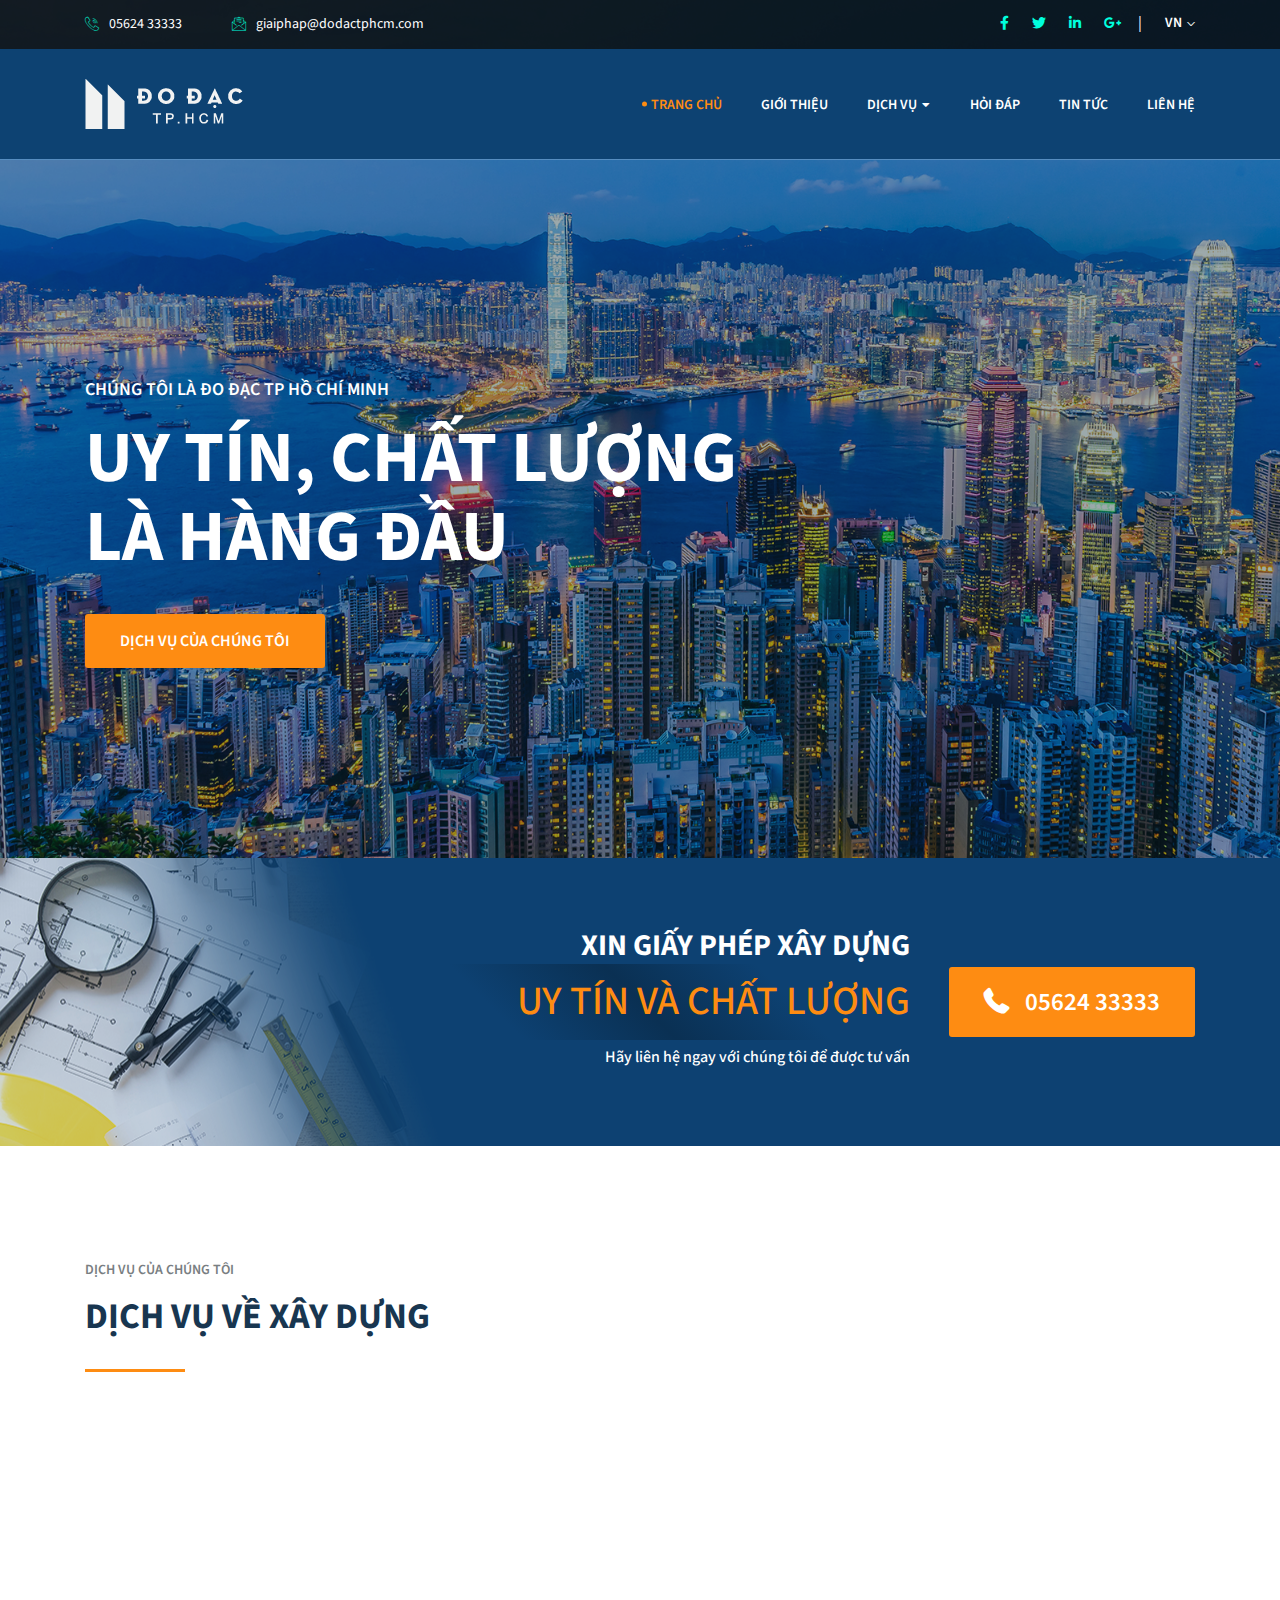
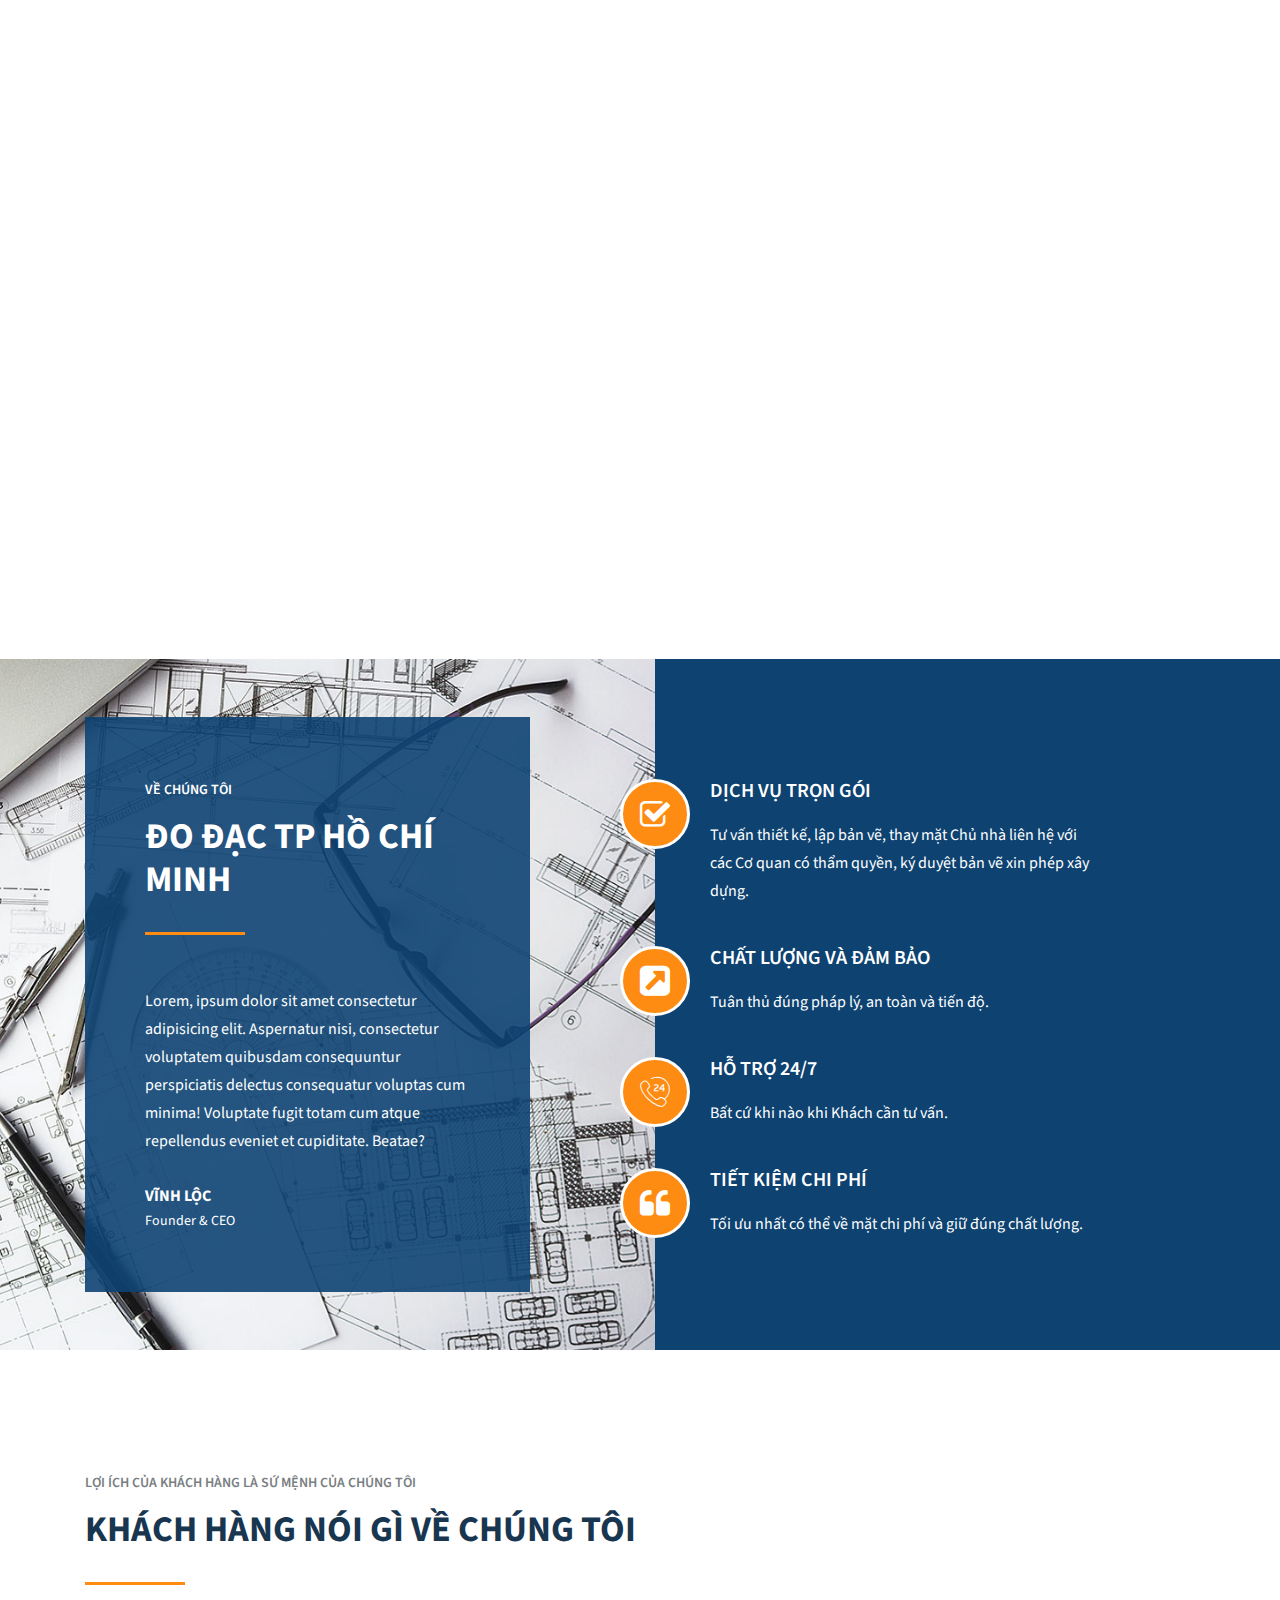
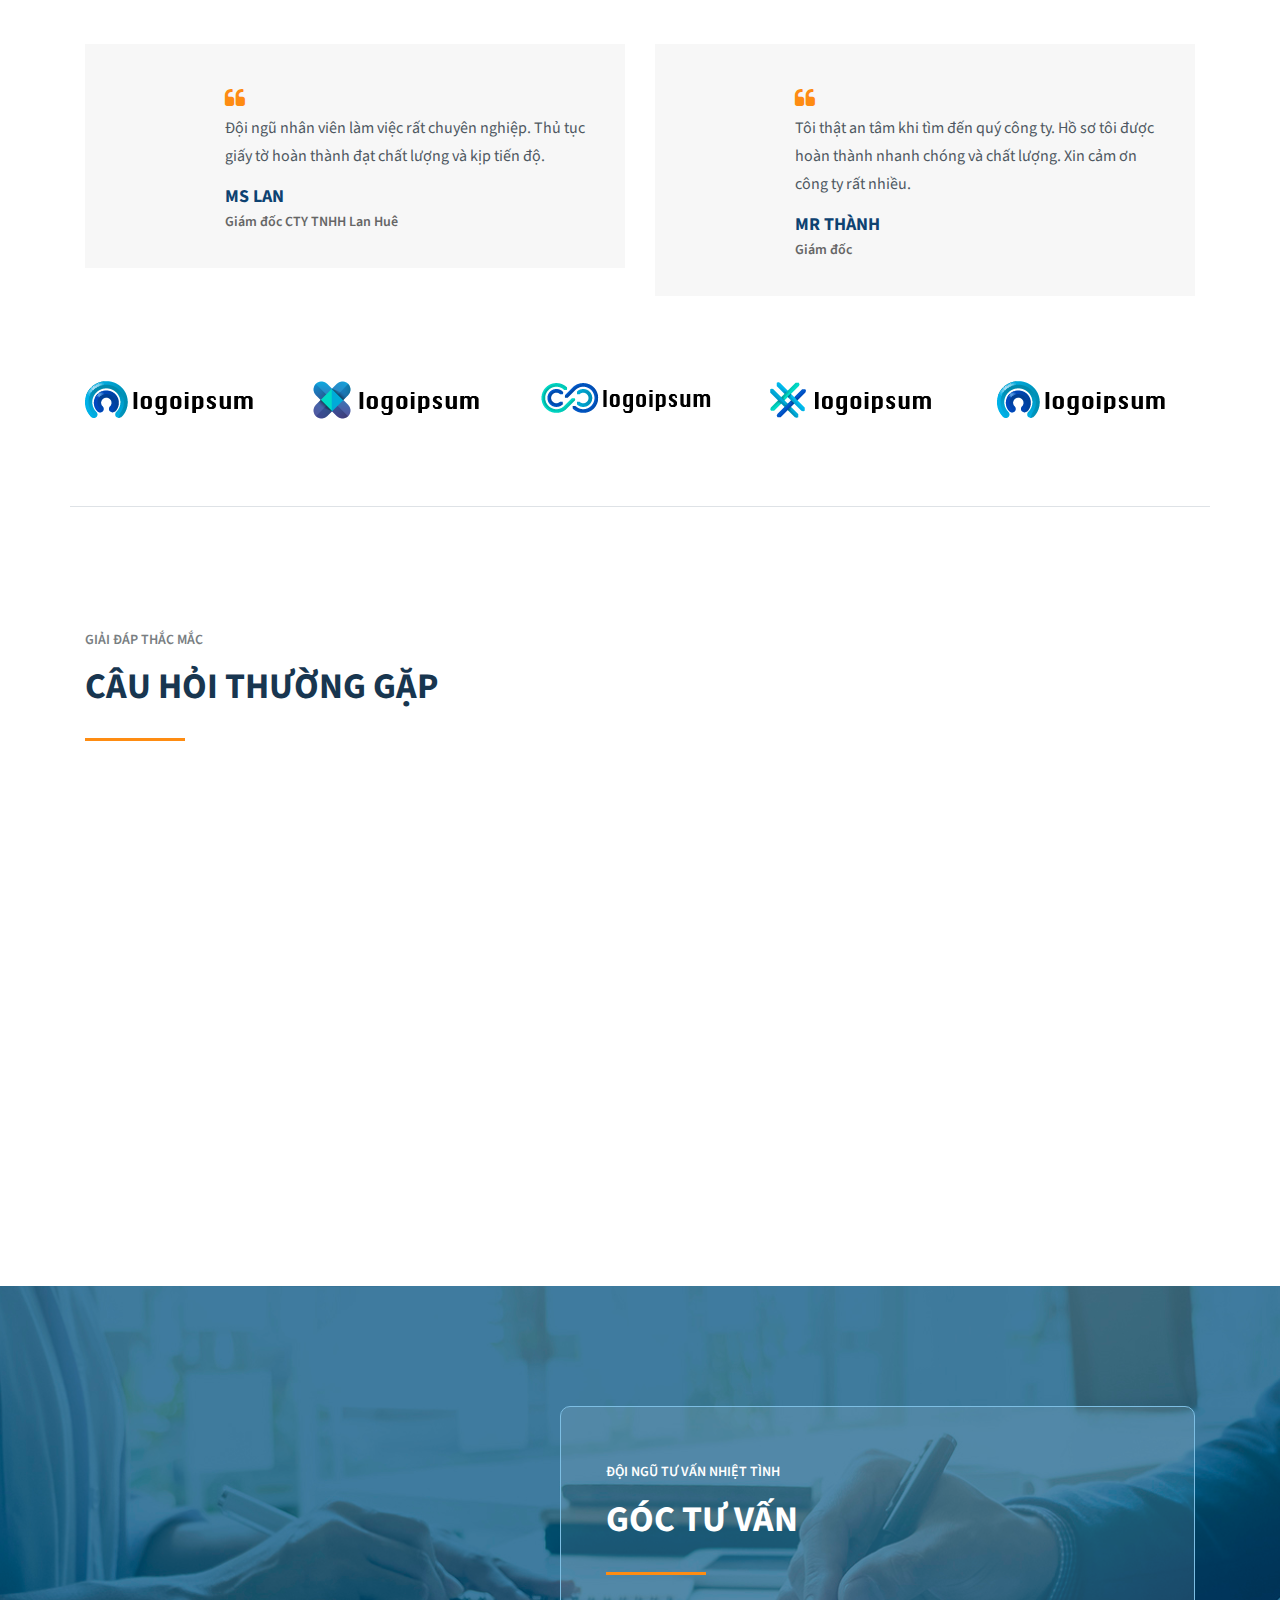
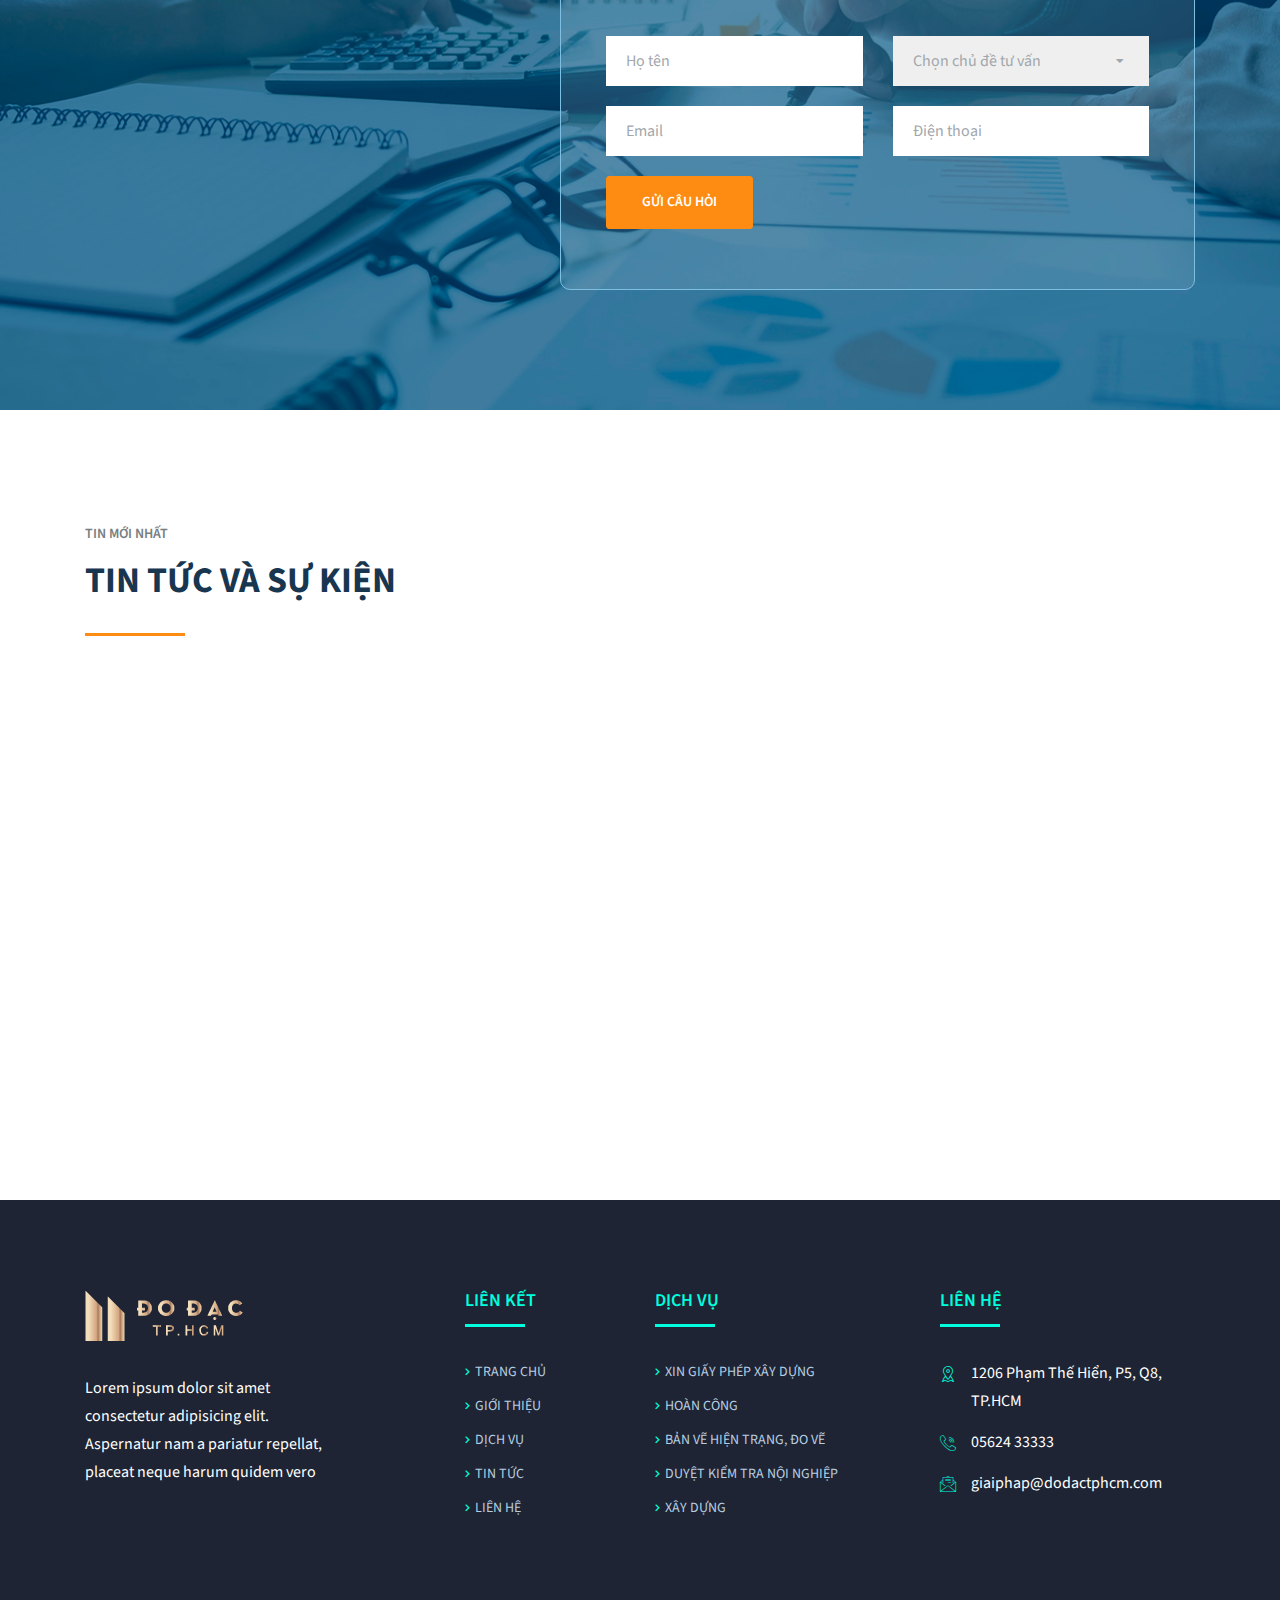
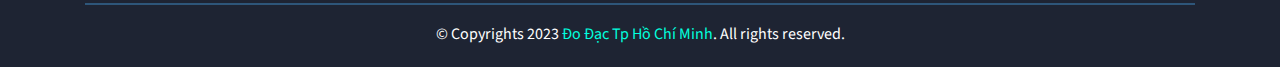
==== index.html @ b8bcad35 "A - 20230409" ====
<!DOCTYPE html>
<html lang="en">
   <head>
      <meta http-equiv="Content-Type" content="text/html; charset=UTF-8">
      <meta http-equiv="X-UA-Compatible" content="IE=edge" />
      <meta http-equiv="X-UA-Compatible" content="ie=edge">
      <meta name="viewport" content="width=device-width, initial-scale=1.0">
      <title>ĐO ĐẠC TP HỒ CHÍ MINH</title>
      <!-- favicon -->
      <link rel="shortcut icon" href="assets/img/favicon.png" type="image/x-icon">
      <!-- bootstrap css -->
      <link rel="stylesheet" href="assets/css/bootstrap.min.css">
      <!-- fontawesome css -->
      <link rel="stylesheet" href="assets/css/flaticon.css">
      <!-- fontawesome css -->
      <link rel="stylesheet" href="assets/css/fontawesome-5.css">
      <!-- owl carousel css -->
      <link rel="stylesheet" href="assets/css/owl.carousel.min.css">
      <!-- owl carousel theme css -->
      <link rel="stylesheet" href="assets/css/owl.theme.default.min.css">
      <!-- slicknav css -->
      <link rel="stylesheet" href="assets/css/slicknav.css">
      <!-- animate css -->
      <link rel="stylesheet" href="assets/css/animate.min.css">
      <!-- main css -->
      <link rel="stylesheet" href="assets/css/style.css">
      <!-- responsive css -->
      <link rel="stylesheet" href="assets/css/responsive.css">
      <!-- jquery js -->
      <script src="assets/js/jquery-3.3.1.min.js"></script>
   </head>


   
   <body>

       <!--   header area start   -->
       <div class="header-area home-3">
         <div class="info-bar">
            <div class="container">
               <div class="row">
                  <div class="col-lg-6">
                     <div class="contact-infos">
                        <div class="email">
                           <div class="icon-wrapper"><i class="flaticon-call"></i></div>
                           <div>05624 33333</div>
                        </div>
                        <div class="phone">
                           <div class="icon-wrapper"><i class="flaticon-email"></i></div>
                           <div>giaiphap@dodactphcm.com</div>
                        </div>
                     </div>
                  </div>
                  <div class="col-lg-6">
                     <div class="right-content">
                        <ul class="social-links">
                           <li><a href="#"><i class="fab fa-facebook-f"></i></a></li>
                           <li><a href="#"><i class="fab fa-twitter"></i></a></li>
                           <li><a href="#"><i class="fab fa-linkedin-in"></i></a></li>
                           <li><a href="#"><i class="fab fa-google-plus-g"></i></a></li>
                        </ul>
                        <div class="language">
                           <a href="#" class="dropdown-btn">VN <i class="flaticon-down-arrow"></i></a>
                           <ul class="language-dropdown">
                              <li>
                                 <a href="#">English</a>
                              </li>
                              <li>
                                 <a href="#">China</a>
                              </li>
                              
                           </ul>
                        </div>
                     </div>
                  </div>
               </div>
            </div>
         </div>
         <div class="support-nav-area">
            <div class="container">
               <div class="row">
                  <div class="col-lg-3 col-6">
                     <div class="logo-wrapper">
                        <div class="logo-wrapper-inner">
                           <a href="index.html"><img src="assets/img/logo.png" alt=""></a>
                        </div>
                     </div>
                  </div>
                  <div class="col-lg-9 col-6 position-static">
                     <div class="navbar-area">
                        <div class="row">
                           <div class="col-12 position-static">
                              <nav class="main-menu" id="mainMenuHome3">
                                 <ul>
                                    <li class="active">
                                       <a href="index.html">Trang chủ</a>
                                    </li>
                                    <li>
                                       <a href="about.html">Giới thiệu</a>
                                    </li>
                                    <li class="dropdown">
                                       <a href="services.html">Dịch vụ</a>
                                       <ul>
                                          <li class="dropdown-submenus"><a href="service-details.html">Xin giấy phép xây dựng</i></a>
                                          </li>
                                          <li class="dropdown-submenus"><a href="service-details.html">Hoàn công</a>
                                          </li>
                                          <li class="dropdown-submenus"><a href="service-details.html">Bản vẽ hiện trạng, đo vẽ</a>
                                          </li>
                                          <li class="dropdown-submenus"><a href="service-details.html">Duyệt kiểm tra nội nghiệp</a>
                                          </li>
                                          <li class="dropdown-submenus"><a href="service-details.html">Xây dựng</a>
                                          </li>
                                       </ul>
                                    </li>
                                    <li>
                                       <a href="faq.html">Hỏi đáp</a>
                                    </li>
                                    <li>
                                       <a href="news.html">Tin tức</a>
                                    </li>
                                    <li>
                                       <a href="contact.html">Liên hệ</a>
                                    </li>
                                 </ul>
                              </nav>
                              <div id="mobileMenuHome3"></div>
                           </div>
                        </div>
                     </div>
                  </div>
               </div>
            </div>
         </div>
      </div>
      <!--   header area end   -->

      <!--   sub header area start   -->
      <div id="sub-header" class="container sub-header pt-1 pb-1 px-0 d-lg-none">
         <div class="row justify-content-around m-0">
             <a class="btn btn-primary btn-shadow btn-lg-banner btn-header" target="_blank" href="tel:+84562433333" role="button" data-phone="">
               <i class="fa fa-phone fa-flip-horizontal"></i> 
               <span class="text-button">XIN GIẤY PHÉP XÂY DỰNG</span>
            </a>

            <a class="btn btn-primary btn-shadow btn-lg-banner btn-header" target="_blank" href="tel:+84562433333" role="button" data-phone="">
               <i class="fa fa-phone fa-flip-horizontal"></i> 
               <span class="text-button">HOÀN CÔNG</span>
            </a>

            <a class="btn btn-primary btn-shadow btn-lg-banner btn-header" target="_blank" href="tel:+84562433333" role="button" data-phone="">
               <i class="fa fa-phone fa-flip-horizontal"></i> 
               <span class="text-button">BẢN VẼ HIỆN TRẠNG - ĐO VẼ</span>
            </a>

            <a class="btn btn-primary btn-shadow btn-lg-banner btn-header" target="_blank" href="tel:+84562433333" role="button" data-phone="">
               <i class="fa fa-phone fa-flip-horizontal"></i> 
               <span class="text-button">DUYỆT KIỂM TRA NỘI NGHIỆP</span>
            </a>

            <a class="btn btn-primary btn-shadow btn-lg-banner btn-header" target="_blank" href="tel:+84562433333" role="button" data-phone="">
               <i class="fa fa-phone fa-flip-horizontal"></i> 
               <span class="text-button">XÂY DỰNG</span>
            </a>
         </div>
     </div>


      <!--  hero area start  -->
      <div class="hero-area hero-bg-3 home-3">
         <div class="container">
            <div class="row">
               <div class="col-xl-8 col-lg-8">
                  <div class="hero-txt">
                     <span class="wow fadeInDown" data-wow-duration="1.5s">Chúng tôi là Đo Đạc Tp Hồ Chí Minh</span>
                     <h1 class="wow fadeInUp" data-wow-duration="1.5s">Uy tín, Chất lượng là hàng đầu</h1>
                     <a class="wow fadeInUp boxed-btn" data-wow-duration="1.5s" href="services.html"><span>DỊCH VỤ CỦA CHÚNG TÔI</span></a>
                  </div>
               </div>
            </div>
         </div>
         <div class="hero-overlay"></div>
      </div>
      <!--  hero area end  -->


      <!--   cta section start    -->
      <div class="cta-section home-2">
         <div class="container">
            <div class="cta-container">
               <div class="row align-items-center">
                  <div class="col-lg-9 col-xl-6 offset-xl-3">
                     <h2 class="mb-lg-0 text-center text-lg-right">XIN GIẤY PHÉP XÂY DỰNG </h2>
                     <h1 class="mb-lg-0 text-center text-lg-right color-text">UY TÍN VÀ CHẤT LƯỢNG</h1> 
                     <h6 class="mb-lg-0 text-center text-lg-right py-2">Hãy liên hệ ngay với chúng tôi để được tư vấn</h6>
                  </div>
                  <div class="col-lg-3 text-center text-lg-right">
                     <a href="tel:+84562433333" class="boxed-btn"><span><i class="flaticon-phone-receiver mr-3"></i>05624 33333</span></a>
                  </div>
               </div>
            </div>
         </div>
         <div class="cta-overlay"></div>
      </div>
      <!--   cta section end    -->


      <!--  service section start  -->
      <div class="service-section home-3">
         <div class="container">
            <span class="title">Dịch vụ của chúng tôi</span>
            <h2 class="subtitle">Dịch vụ về xây dựng</h2>
            <div class="services">
               <div class="row justify-content-center">
                  <div class="col-lg-4 col-md-6">
                     <div class="single-service wow fadeInUp" data-wow-duration="1.5s">
                        <div class="icon-wrapper"><i class="fas fa-file-invoice"></i></div>
                        <div class="service-txt">
                           <h4 class="service-title">Xin giấy phép xây dựng</h4>
                           <p class="service-para">Tư vấn về quy định xin phép số tầng, mật độ, độ vươn ban công, chiều cao công trình...<br>
                              Tư vấn bố trí theo phong thủy của Gia Chủ</p>
                        </div>
                        <div class="card-view-more">
                           <a href="service-details.html" class="view-more"><span>Xem thêm</span></a>
                        </div>
                     </div>
                  </div>
                  <div class="col-lg-4 col-md-6">
                     <div class="single-service wow fadeInUp" data-wow-duration="1.5s" data-wow-delay=".2s">
                        <div class="icon-wrapper"><i class="fas fa-building"></i></div>
                        <div class="service-txt">
                           <h4 class="service-title">Hoàn công</h4>
                           <p class="service-para">Tư vấn thủ tục pháp lý, thành phần hồ sơ, lựa chọn phương án phù hợp để thực hiện thủ tục hoàn công.</p>
                        </div>
                        <div class="card-view-more">
                           <a href="service-details.html" class="view-more"><span>Xem thêm</span></a>
                        </div>
                     </div>
                  </div>
                  <div class="col-lg-4 col-md-6">
                     <div class="single-service wow fadeInUp" data-wow-duration="1.5s" data-wow-delay=".4s">
                        <div class="icon-wrapper"><i class="fas fa-ruler-combined"></i></div>
                        <div class="service-txt">
                           <h4 class="service-title">bản vẽ hiện trạng, đo vẽ</h4>
                           <p class="service-para">Khảo sát, đo đạc bằng các loại máy chuyên dụng, định vị vị trí theo GPS.</p>
                        </div>
                        <div class="card-view-more">
                           <a href="service-details.html" class="view-more"><span>Xem thêm</span></a>
                        </div>
                     </div>
                  </div>
                  <div class="col-lg-4 col-md-6">
                     <div class="single-service wow fadeInUp" data-wow-duration="1.5s" data-wow-delay=".6s">
                        <div class="icon-wrapper"><i class="fas fa-calendar-check"></i></div>
                        <div class="service-txt">
                           <h4 class="service-title">Duyệt kiểm tra nội nghiệp</h4>
                           <p class="service-para">Tư vấn thể hiện bản vẽ sao cho thực hiện được mục tiêu của Khách Hàng, theo quy định của Pháp luật.</p>
                        </div>
                        <div class="card-view-more">
                           <a href="service-details.html" class="view-more"><span>Xem thêm</span></a>
                        </div>
                     </div>
                  </div>
                  <div class="col-lg-4 col-md-6">
                     <div class="single-service wow fadeInUp" data-wow-duration="1.5s" data-wow-delay=".8s">
                        <div class="icon-wrapper"><i class="fas fa-cogs"></i></div>
                        <div class="service-txt">
                           <h4 class="service-title">Xây dựng</h4>
                           <p class="service-para">Tư vấn phương án thi công tối ưu nhất về mặt chi phí, thời gian, thẩm mỹ, phong thủy.</p>
                        </div>
                        <div class="card-view-more">
                           <a href="service-details.html" class="view-more"><span>Xem thêm</span></a>
                        </div>
                     </div>
                  </div>
               </div>
            </div>
         </div>
      </div>
      <!--  service section end  -->


      <!--  about section start  -->
      <div class="about-section home-3">
         <div class="container">
            <div class="row">
               <div class="col-lg-5">
                  <div class="outer">
                     <div class="inner">
                        <div class="about-txt about-bg-3">
                           <span class="title">Về chúng tôi</span>
                           <h2 class="subtitle">Đo Đạc Tp Hồ Chí Minh</h2>
                           <p>Lorem, ipsum dolor sit amet consectetur adipisicing elit. Aspernatur nisi, consectetur voluptatem quibusdam consequuntur perspiciatis delectus consequatur voluptas cum minima! Voluptate fugit totam cum atque repellendus eveniet et cupiditate. Beatae?</p>
                           <h5>VĨNH LỘC</h5>
                           <span>Founder & CEO</span>
                        </div>
                     </div>
                  </div>
               </div>
               <div class="col-xl-5 offset-lg-1 col-lg-6">
                  <div class="about-points">
                     <div class="single-point">
                        <div class="icon-wrapper"><i class="flaticon-check"></i></div>
                        <div class="point-txt">
                           <h4>Dịch vụ trọn gói</h4>
                           <p>Tư vấn thiết kế, lập bản vẽ, thay mặt Chủ nhà liên hệ với các Cơ quan có thẩm quyền, ký duyệt bản vẽ xin phép xây dựng.</p>
                        </div>
                     </div>
                     <div class="single-point">
                        <div class="icon-wrapper"><i class="flaticon-external-link-square-with-an-arrow-in-right-diagonal"></i></div>
                        <div class="point-txt">
                           <h4>Chất lượng và đảm bảo</h4>
                           <p>Tuân thủ đúng pháp lý, an toàn và tiến độ.</p>
                        </div>
                     </div>
                     <div class="single-point">
                        <div class="icon-wrapper"><i class="flaticon-customer-service"></i></div>
                        <div class="point-txt">
                           <h4>Hỗ trợ 24/7</h4>
                           <p>Bất cứ khi nào khi Khách cần tư vấn.</p>
                        </div>
                     </div>
                     <div class="single-point">
                        <div class="icon-wrapper"><i class="flaticon-quote-left"></i></div>
                        <div class="point-txt">
                           <h4>Tiết kiệm chi phí</h4>
                           <p>Tối ưu nhất có thể về mặt chi phí và giữ đúng chất lượng.</p>
                        </div>
                     </div>
                     
                  </div>
               </div>
            </div>
         </div>
      </div>
      <!--  about section end  -->


      <!--  testimonial section start  -->
      <div class="testimonial-section home-3">
         <div class="container">
            <div class="row">
               <div class="col-lg-8">
                  <span class="title">Lợi ích của khách hàng là sứ mệnh của chúng tôi</span>
                  <h2 class="subtitle">KHÁCH HÀNG NÓI GÌ VỀ CHÚNG TÔI </h2>
               </div>
            </div>
            <div class="row">
               <div class="col-md-12">
                  <div class="testimonial-carousel-3 owl-carousel owl-theme">
                     <div class="single-testimonial">
                        <div class="client-desc">
                           <p class="icon-wrapper"><i class="flaticon-quote-left"></i></p>
                           <p class="comment">Đội ngũ nhân viên làm việc rất chuyên nghiệp. Thủ tục giấy tờ hoàn thành đạt chất lượng và kịp tiến độ.</p>
                           <h5 class="name">Ms Lan</h5>
                           <p class="rank">Giám đốc CTY TNHH Lan Huê</p>
                        </div>
                     </div>
                     <div class="single-testimonial">
                        <div class="client-desc">
                           <p class="icon-wrapper"><i class="flaticon-quote-left"></i></p>
                           <p class="comment">Tôi thật an tâm khi tìm đến quý công ty. Hồ sơ tôi được hoàn thành nhanh chóng và chất lượng. Xin cảm ơn công ty rất nhiều.</p>
                           <h5 class="name">Mr Thành</h5>
                           <p class="rank">Giám đốc</p>
                        </div>
                     </div>
                  </div>
               </div>
            </div>
         </div>
      </div>
      <!--  testimonial section end  -->


      <!--   partner section start    -->
      <div class="partner-section">
         <div class="container border-bottom">
            <div class="row">
               <div class="col-md-12">
                  <div class="partner-carousel owl-carousel owl-theme">
                     <div class="single-partner-item">
                        <div class="outer">
                           <div class="inner">
                              <img src="assets/img/logo-1.png" alt="">
                           </div>
                        </div>
                     </div>
                     <div class="single-partner-item">
                        <div class="outer">
                           <div class="inner">
                              <img src="assets/img/logo-2.png" alt="">
                           </div>
                        </div>
                     </div>
                     <div class="single-partner-item">
                        <div class="outer">
                           <div class="inner">
                              <img src="assets/img/logo-3.png" alt="">
                           </div>
                        </div>
                     </div>
                     <div class="single-partner-item">
                        <div class="outer">
                           <div class="inner">
                              <img src="assets/img/logo-4.png" alt="">
                           </div>
                        </div>
                     </div>
                  </div>
               </div>
            </div>
         </div>
      </div>
      <!--   partner section end    -->


      <!--   faq section start    -->
      <div class="faq-section home-3">
         <div class="container">
            <div class="row">
               <div class="col-12">
                  <span class="title">Giải đáp thắc mắc</span>
                  <h2 class="subtitle">CÂU HỎI THƯỜNG GẶP</h2>
                  <div class="accordion" id="accordionExample">
                     <div class="card wow fadeInUp" data-wow-duration="1s">
                        <div class="card-header" id="headingOne">
                           <h2 class="mb-0">
                              <button class="btn btn-link collapsed btn-block text-left" type="button" data-toggle="collapse" data-target="#collapseOne" aria-expanded="false" aria-controls="collapseOne">
                                 Hồ sơ và thủ tục xin giấy phép xây dựng, sửa nhà 2023                       
                              </button>
                           </h2>
                        </div>
                        <div id="collapseOne" class="collapse" aria-labelledby="headingOne" data-parent="#accordionExample">
                           <div class="card-body">
                              Lorem ipsum dolor sit amet consectetur adipisicing elit. Aspernatur nam a pariatur repellat, placeat neque harum quidem vero dolorem reiciendis vel voluptate excepturi! Autem, doloribus explicabo mollitia officiis nesciunt rem.
                           </div>
                        </div>
                     </div>
                     <div class="card wow fadeInUp" data-wow-duration="1s" data-wow-delay=".2s">
                        <div class="card-header" id="headingTwo">
                           <h2 class="mb-0">
                              <button class="btn btn-link collapsed btn-block text-left" type="button" data-toggle="collapse" data-target="#collapseTwo" aria-expanded="false" aria-controls="collapseTwo">
                              Chi phí cho việc hoàn thành xin giấy phép xây dựng và bản vẽ là bao nhiêu?
                              </button>
                           </h2>
                        </div>
                        <div id="collapseTwo" class="collapse" aria-labelledby="headingTwo" data-parent="#accordionExample">
                           <div class="card-body">
                              Lorem ipsum dolor sit amet consectetur adipisicing elit. Aspernatur nam a pariatur repellat, placeat neque harum quidem vero dolorem reiciendis vel voluptate excepturi! Autem, doloribus explicabo mollitia officiis nesciunt rem.
                           </div>
                        </div>
                     </div>
                     <div class="card wow fadeInUp" data-wow-duration="1s" data-wow-delay=".4s">
                        <div class="card-header" id="headingThree">
                           <h2 class="mb-0">
                              <button class="btn btn-link collapsed btn-block text-left" type="button" data-toggle="collapse" data-target="#collapseThree" aria-expanded="false" aria-controls="collapseThree">
                              Các giấy tờ cần thiết để làm thủ tục xin giấy phép hoàn công.
                              </button>
                           </h2>
                        </div>
                        <div id="collapseThree" class="collapse" aria-labelledby="headingThree" data-parent="#accordionExample">
                           <div class="card-body">
                              Lorem ipsum dolor sit amet consectetur adipisicing elit. Aspernatur nam a pariatur repellat, placeat neque harum quidem vero dolorem reiciendis vel voluptate excepturi! Autem, doloribus explicabo mollitia officiis nesciunt rem.
                           </div>
                        </div>
                     </div>
                     <div class="card wow fadeInUp" data-wow-duration="1s" data-wow-delay=".2s">
                        <div class="card-header" id="headingFour">
                           <h2 class="mb-0">
                              <button class="btn btn-link collapsed btn-block text-left" type="button" data-toggle="collapse" data-target="#collapseFour" aria-expanded="false" aria-controls="collapseFour">
                              Chi phí cho việc hoàn thành xin giấy phép xây dựng và bản vẽ là bao nhiêu?
                              </button>
                           </h2>
                        </div>
                        <div id="collapseFour" class="collapse" aria-labelledby="headingFour" data-parent="#accordionExample">
                           <div class="card-body">
                              Lorem ipsum dolor sit amet consectetur adipisicing elit. Aspernatur nam a pariatur repellat, placeat neque harum quidem vero dolorem reiciendis vel voluptate excepturi! Autem, doloribus explicabo mollitia officiis nesciunt rem.
                           </div>
                        </div>
                     </div>
                     <div class="card wow fadeInUp" data-wow-duration="1s">
                        <div class="card-header" id="headingFive">
                           <h2 class="mb-0">
                              <button class="btn btn-link collapsed btn-block text-left" type="button" data-toggle="collapse" data-target="#collapseFive" aria-expanded="false" aria-controls="collapseFive">
                                 Hồ sơ và thủ tục xin giấy phép xây dựng, sửa nhà 2023                       
                              </button>
                           </h2>
                        </div>
                        <div id="collapseFive" class="collapse" aria-labelledby="headingFive" data-parent="#accordionExample">
                           <div class="card-body">
                              Lorem ipsum dolor sit amet consectetur adipisicing elit. Aspernatur nam a pariatur repellat, placeat neque harum quidem vero dolorem reiciendis vel voluptate excepturi! Autem, doloribus explicabo mollitia officiis nesciunt rem.
                           </div>
                        </div>
                     </div>
                  </div>
               </div>
            </div>
         </div>
      </div>
      <!--   faq section end    -->


      <!--   quote section start    -->
      <div class="quote-section quote-bg">
         <div class="container">
            <div class="row">
               <div class="offset-lg-5 col-lg-7">
                  <div class="quote-form-section">
                     <span class="title">Đội ngũ tư vấn nhiệt tình </span>
                     <h2 class="subtitle">Góc tư vấn</h2>
                     <form action="#">
                        <div class="row">
                           <div class="col-lg-6">
                              <div class="form-element"><input name="name" type="text" placeholder="Họ tên"></div>
                           </div>
                           <div class="col-lg-6">
                              <div class="form-element">
                                 <div class="select-wrapper">
                                    <select name="freight">
                                       <option value="" selected disabled>Chọn chủ đề tư vấn</option>
                                       <option value="">Air Freight</option>
                                       <option value="">Ocean Freight</option>
                                       <option value="">Road Freight</option>
                                    </select>
                                 </div>
                              </div>
                           </div>
                           <div class="col-lg-6">
                              <div class="form-element"><input name="email" type="email" placeholder="Email"></div>
                           </div>
                           <div class="col-lg-6">
                              <div class="form-element"><input name="phone" type="text" placeholder="Điện thoại"></div>
                           </div>
                           <div class="col-lg-12">
                              <div class="form-element mb-0"><button type="submit" class="boxed-btn"><span>Gửi câu hỏi</span></button></div>
                           </div>
                        </div>
                     </form>
                  </div>
               </div>
            </div>
         </div>
      </div>
      <!--   quote section end    -->


      <!--   news section start    -->
      <div class="news-section">
         <div class="container">
            <span class="title">Tin mới nhất</span>
            <h2 class="subtitle">Tin tức và Sự kiện</h2>
            <div class="row">
               <div class="col-lg-4 col-md-6">
                  <div class="single-news wow fadeInRight" data-wow-duration="1.5s">
                     <img src="assets/img/news-01.jpg" alt="">
                     <div class="news-txt">
                        <span class="date">01 Tháng 01, 2023 - bởi Admin</span>
                        <a href="blog-details.html" class="title">
                           <h3>Thủ tục mới nhất xin giấy phép hoàn công năm 2023</h3>
                        </a>
                        <a class="readmore" href="blog-details.html">Chi Tiết</a>
                     </div>
                  </div>
               </div>
               <div class="col-lg-4 col-md-6">
                  <div class="single-news wow fadeInRight" data-wow-duration="1.5s" data-wow-delay=".2s">
                     <img src="assets/img/news-02.jpg" alt="">
                     <div class="news-txt">
                        <span class="date">04 Tháng 01, 2023 - bởi Admin</span>
                        <a href="blog-details.html" class="title">
                           <h3>Những điều cần tránh khi làm giấy phép hoàn công</h3>
                        </a>
                        <a class="readmore" href="blog-details.html">Chi Tiết</a>
                     </div>
                  </div>
               </div>
               <div class="col-lg-4 col-md-6">
                  <div class="single-news wow fadeInRight" data-wow-duration="1.5s" data-wow-delay=".4s">
                     <img src="assets/img/news-03.jpg" alt="">
                     <div class="news-txt">
                        <span class="date">04 Tháng 01, 2023 - bởi Admin</span>
                        <a href="blog-details.html" class="title">
                           <h3>Lorem ipsum dolor sit amet consectetur adipisicing elit.</h3>
                        </a>
                        <a class="readmore" href="blog-details.html">Chi Tiết</a>
                     </div>
                  </div>
               </div>
            </div>
         </div>
      </div>
      <!--   news section end    -->


      <!--   footer section start    -->
      <footer>
         <div class="container">
            <div class="top-footer">
               <div class="row">
                  <div class="col-xl-3 col-lg-4">
                     <div class="logo-wrapper"><img src="assets/img/footer-logo.png" alt=""></div>
                     <p>Lorem ipsum dolor sit amet consectetur adipisicing elit. Aspernatur nam a pariatur repellat, placeat neque harum quidem vero</p>
                  </div>
                  <div class="offset-xl-1 col-xl-2 col-lg-2 col-md-6">
                     <h4>Liên kết</h4>
                     <ul class="userful-links">
                        <li><a href="index.html">Trang chủ</a></li>
                        <li><a href="about.html">Giới thiệu</a></li>
                        <li><a href="services.html">Dịch vụ</a></li>
                        <li><a href="blogs.html">Tin tức</a></li>
                        <li><a href="contact.html">Liên hệ</a></li>
                     </ul>
                  </div>
                  <div class="col-xl-3 col-lg-2 col-md-6">
                     <h4>Dịch vụ</h4>
                     <ul class="userful-links">
                        <li><a href="service.html">Xin giấy phép xây dựng</a>
                        </li>
                        <li><a href="service.html">Hoàn công</a>
                        </li>
                        <li><a href="service.html">Bản vẽ hiện trạng, đo vẽ</a>
                        </li>
                        <li><a href="service.html">Duyệt kiểm tra nội nghiệp</a>
                        </li>
                        <li><a href="service.html">Xây dựng</a>
                        </li>
                     </ul>
                  </div>
                  <div class="col-xl-3 col-lg-4">
                     <h4>Liên hệ</h4>
                     <div class="footer-contact">
                        <div class="contact-info">
                           <div class="icon-wrapper"><i class="flaticon-placeholder"></i></div>
                           <p>1206 Phạm Thế Hiển, P5, Q8, TP.HCM</p>
                        </div>
                        <div class="contact-info">
                           <div class="icon-wrapper"><i class="flaticon-call"></i></div>
                           <a href="tel:+84562433333"><p>05624 33333</p></a>
                        </div>
                        <div class="contact-info">
                           <div class="icon-wrapper"><i class="flaticon-email"></i></div>
                           <a href="mailto:giaiphap@dodactphcm.com"><p>giaiphap@dodactphcm.com</p></a>
                        </div>
                     </div>
                  </div>
               </div>
            </div>
            <div class="bottom-footer">
               <p class="text-center">© Copyrights 2023 <a href="index.html">Đo Đạc Tp Hồ Chí Minh</a>. All rights reserved.</p>
            </div>
         </div>
      </footer>
      <!--   footer section end    -->


      <!-- preloader section start -->
      <div class="loader-container">
         <span class="loader">
         <span class="loader-inner"></span>
         </span>
      </div>
      <!-- preloader section end -->


      <!-- back to top area start -->
      <div class="back-to-top">
         <i class="fas fa-chevron-up"></i>
      </div>
      <!-- back to top area end -->    



      <!-- popper js -->
      <script src="assets/js/popper.min.js"></script>
      <!-- bootstrap js -->
      <script src="assets/js/bootstrap.min.js"></script>
      <!-- owl carousel js -->
      <script src="assets/js/owl.carousel.min.js"></script>
      <!-- isotope js -->
      <script src="assets/js/isotope.pkgd.min.js"></script>
      <!-- slicknav js -->
      <script src="assets/js/jquery.slicknav.min.js"></script>
      <!-- wow js -->
      <script src="assets/js/wow.min.js"></script>
      <!-- main js -->
      <script src="assets/js/main.js"></script>
   </body>
</html>
---- assets/css/flaticon.css ----
/*
  	Flaticon icon font: Flaticon
  	Creation date: 12/04/2019 05:14
  	*/
	
	@font-face {
	    font-family: "Flaticon";
	    src: url("../fonts/Flaticon.eot");
	    src: url("../fonts/Flaticon.eot?#iefix") format("embedded-opentype"), url("../fonts/Flaticon.woff2") format("woff2"), url("../fonts/Flaticon.woff") format("woff"), url("../fonts/Flaticon.ttf") format("truetype"), url("../fonts/Flaticon.svg#Flaticon") format("svg");
	    font-weight: normal;
	    font-style: normal;
	}
	
	@media screen and (-webkit-min-device-pixel-ratio:0) {
	    @font-face {
	        font-family: "Flaticon";
	        src: url("../fonts/Flaticon.svg#Flaticon") format("svg");
	    }
	}
	
	[class^="flaticon-"]:before,
	[class*=" flaticon-"]:before,
	[class^="flaticon-"]:after,
	[class*=" flaticon-"]:after {
	    font-family: Flaticon;
	    font-size: inherit;
	    font-style: normal;
	}
	
	.flaticon-call:before {
	    content: "\f100";
	}
	
	.flaticon-email:before {
	    content: "\f101";
	}
	
	.flaticon-search:before {
	    content: "\f102";
	}
	
	.flaticon-shopping-cart-black-shape:before {
	    content: "\f103";
	}
	
	.flaticon-customer-service:before {
	    content: "\f104";
	}
	
	.flaticon-worldwide:before {
	    content: "\f105";
	}
	
	.flaticon-left-arrow:before {
	    content: "\f106";
	}
	
	.flaticon-right-arrow:before {
	    content: "\f107";
	}
	
	.flaticon-quote-left:before {
	    content: "\f108";
	}
	
	.flaticon-external-link-square-with-an-arrow-in-right-diagonal:before {
	    content: "\f109";
	}
	
	.flaticon-check:before {
	    content: "\f10a";
	}
	
	.flaticon-substract:before {
	    content: "\f10b";
	}
	
	.flaticon-add:before {
	    content: "\f10c";
	}
	
	.flaticon-caret-down:before {
	    content: "\f10d";
	}
	
	.flaticon-placeholder:before {
	    content: "\f10e";
	}
	
	.flaticon-down-arrow:before {
	    content: "\f10f";
	}
	
	.flaticon-airplane:before {
	    content: "\f110";
	}
	
	.flaticon-delivery-truck:before {
	    content: "\f111";
	}
	
	.flaticon-loader:before {
	    content: "\f112";
	}
	
	.flaticon-ferry:before {
	    content: "\f113";
	}
	
	.flaticon-package:before {
	    content: "\f114";
	}
	
	.flaticon-baby-toy:before {
	    content: "\f115";
	}
	
	.flaticon-send:before {
	    content: "\f116";
	}
	
	.flaticon-turn-right-round:before {
	    content: "\f117";
	}
	
	.flaticon-arrowhead-pointing-to-the-right:before {
	    content: "\f118";
	}
	
	.flaticon-right-arrow-1:before {
	    content: "\f119";
	}
	
	.flaticon-left-arrow-1:before {
	    content: "\f11a";
	}
	
	.flaticon-home:before {
	    content: "\f11b";
	}
	
	.flaticon-phone-receiver:before {
	    content: "\f11c";
	}
	
	.flaticon-mail:before {
	    content: "\f11d";
	}
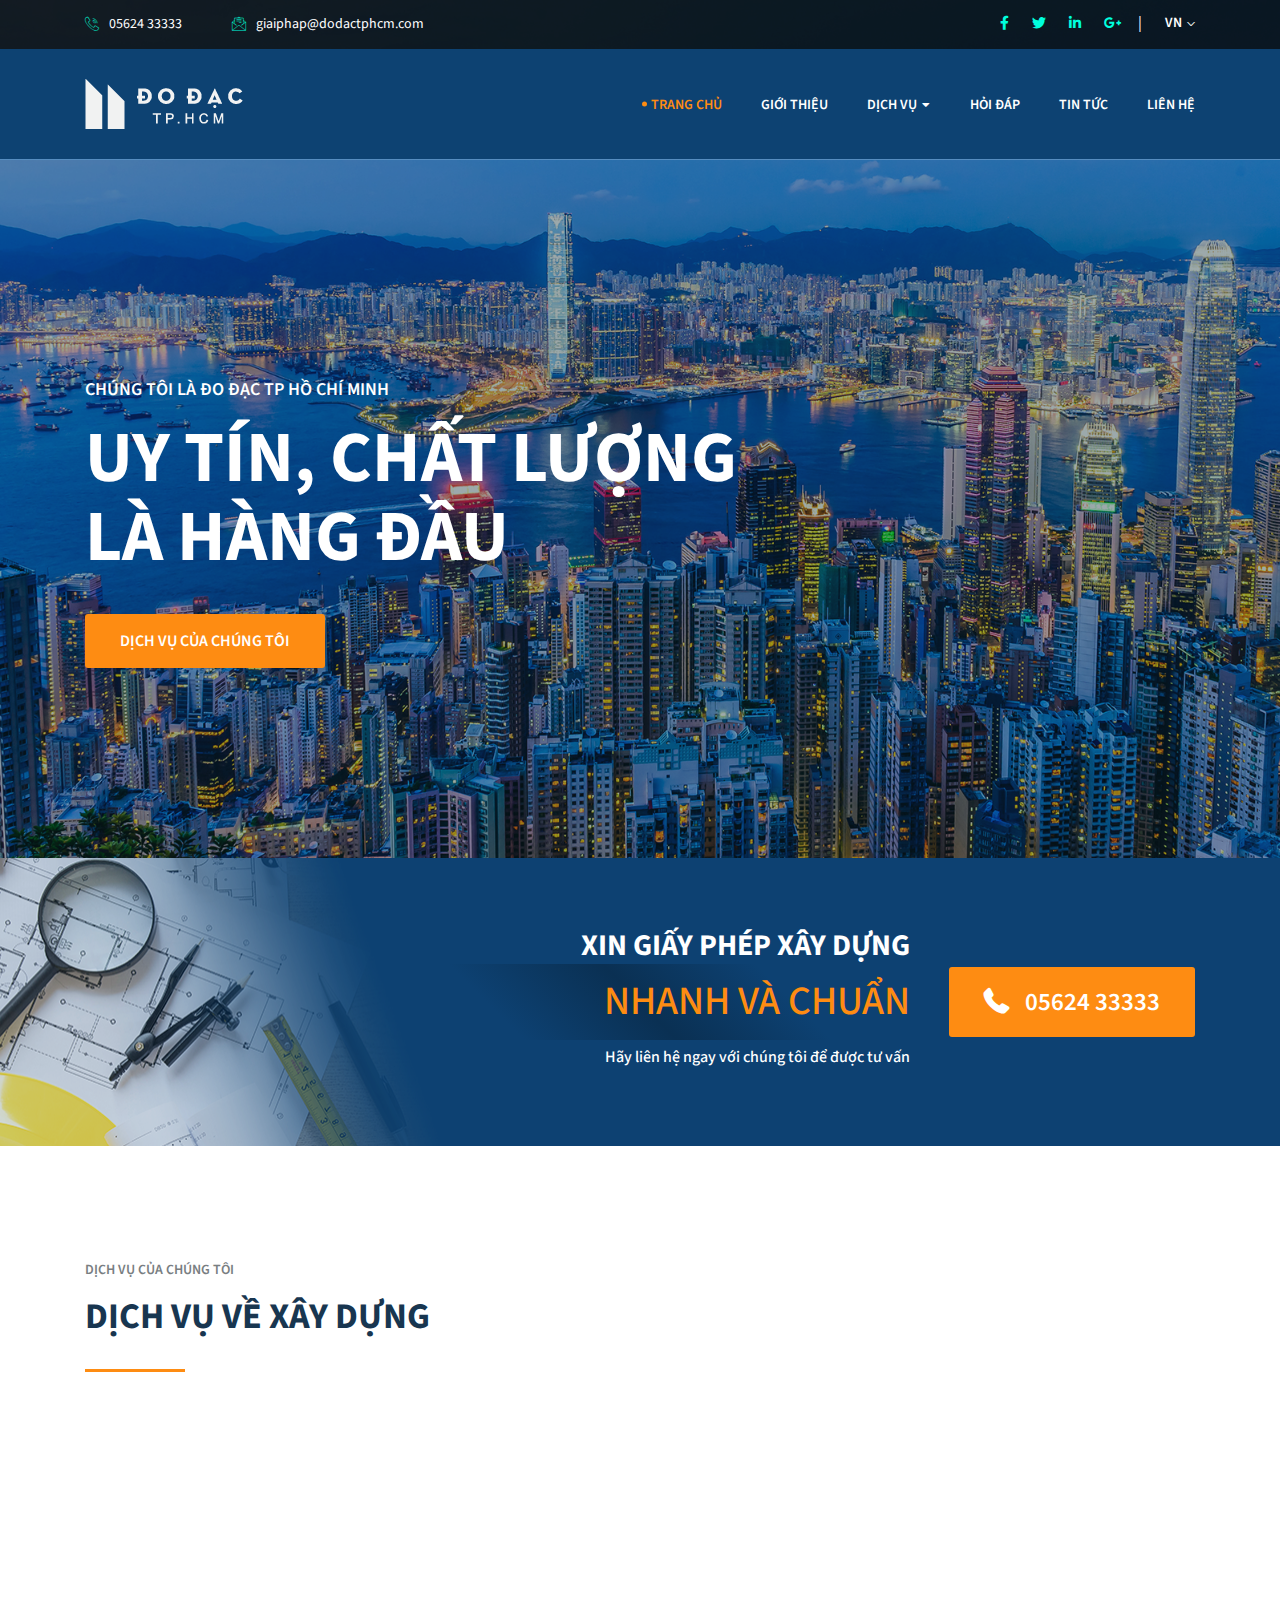
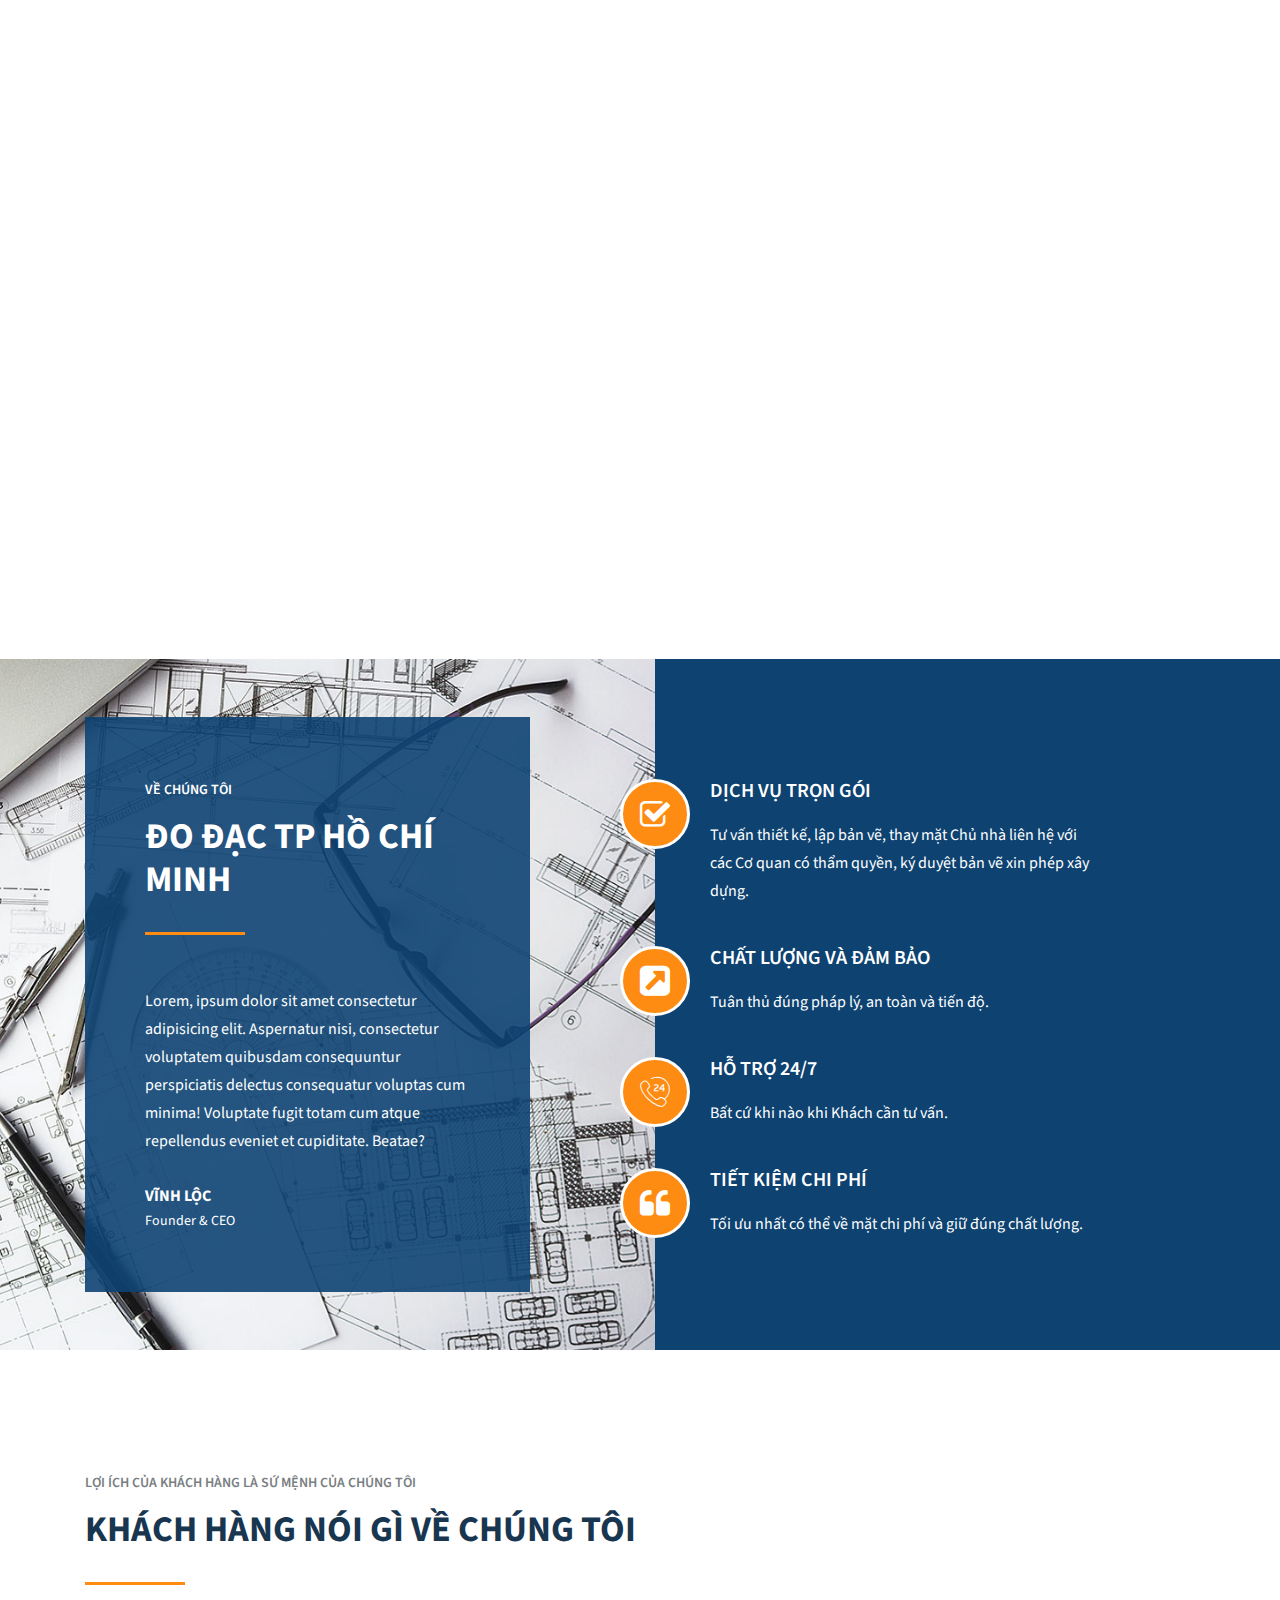
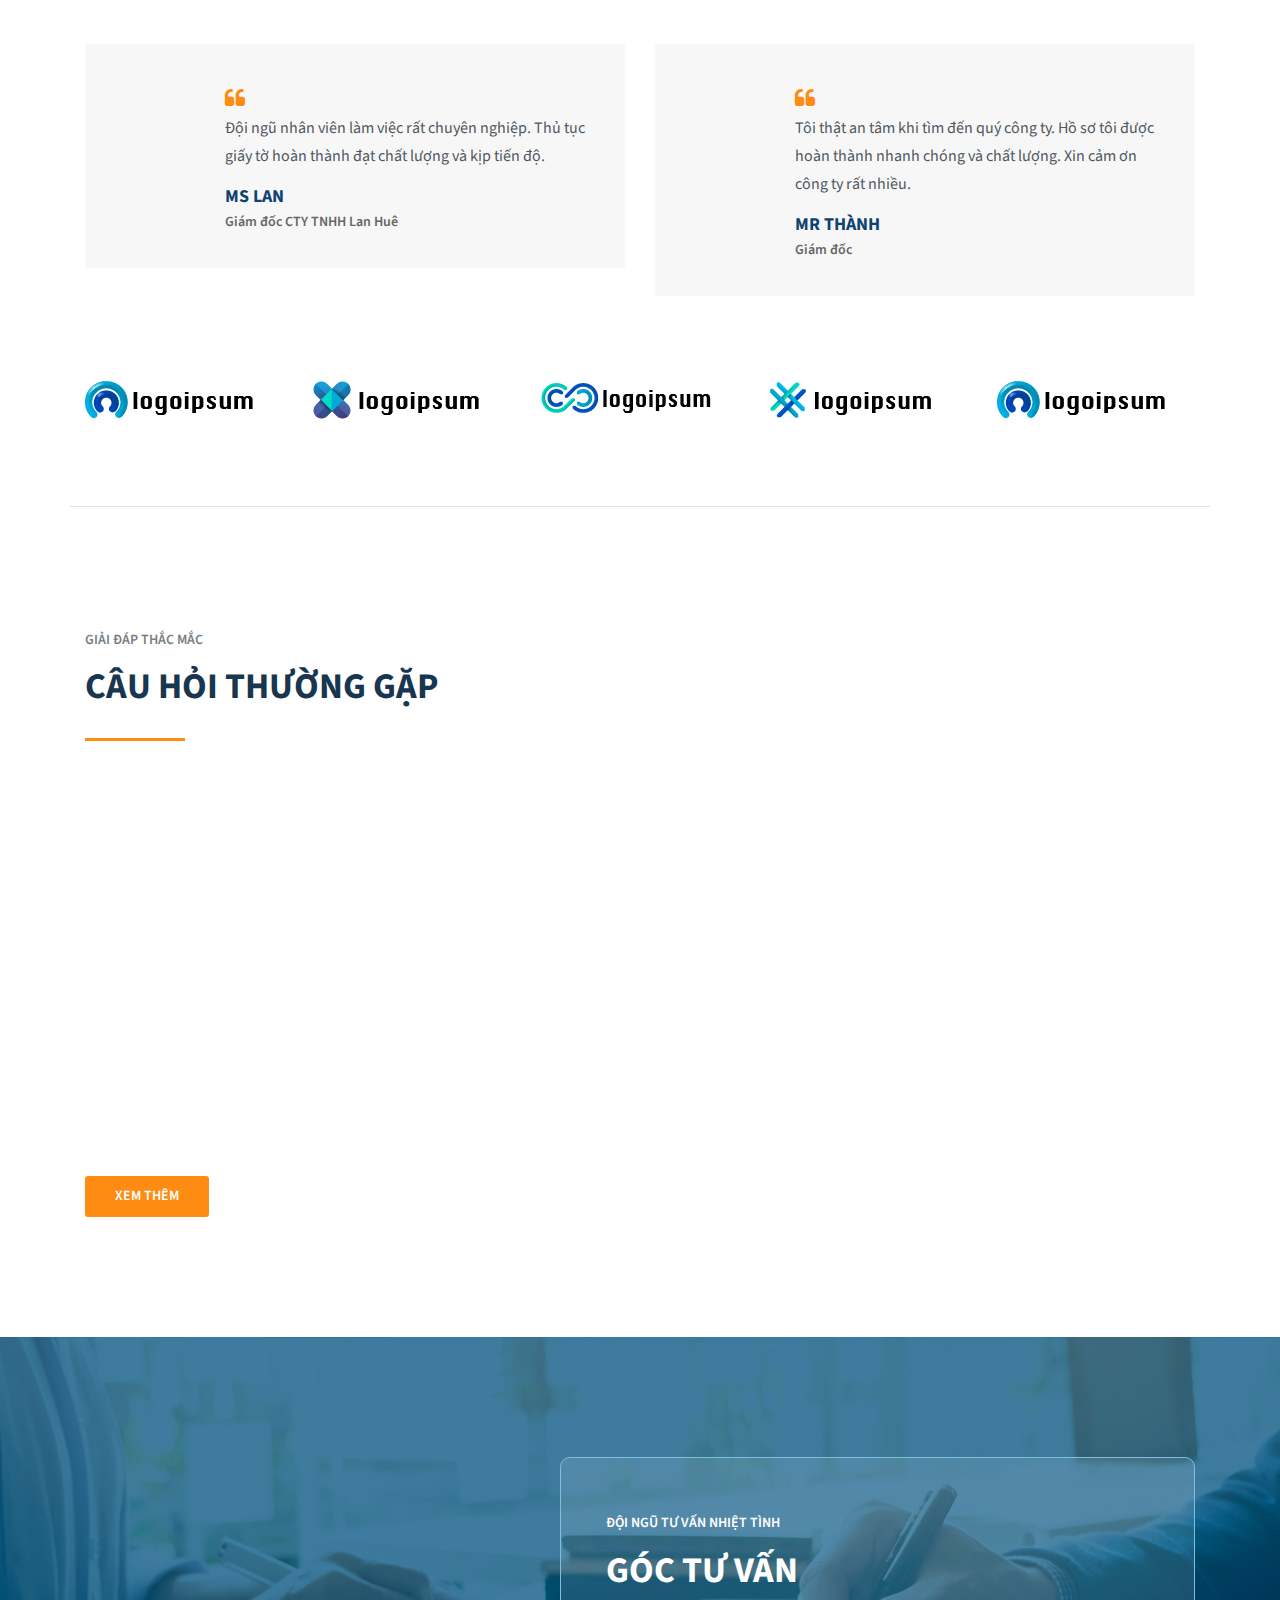
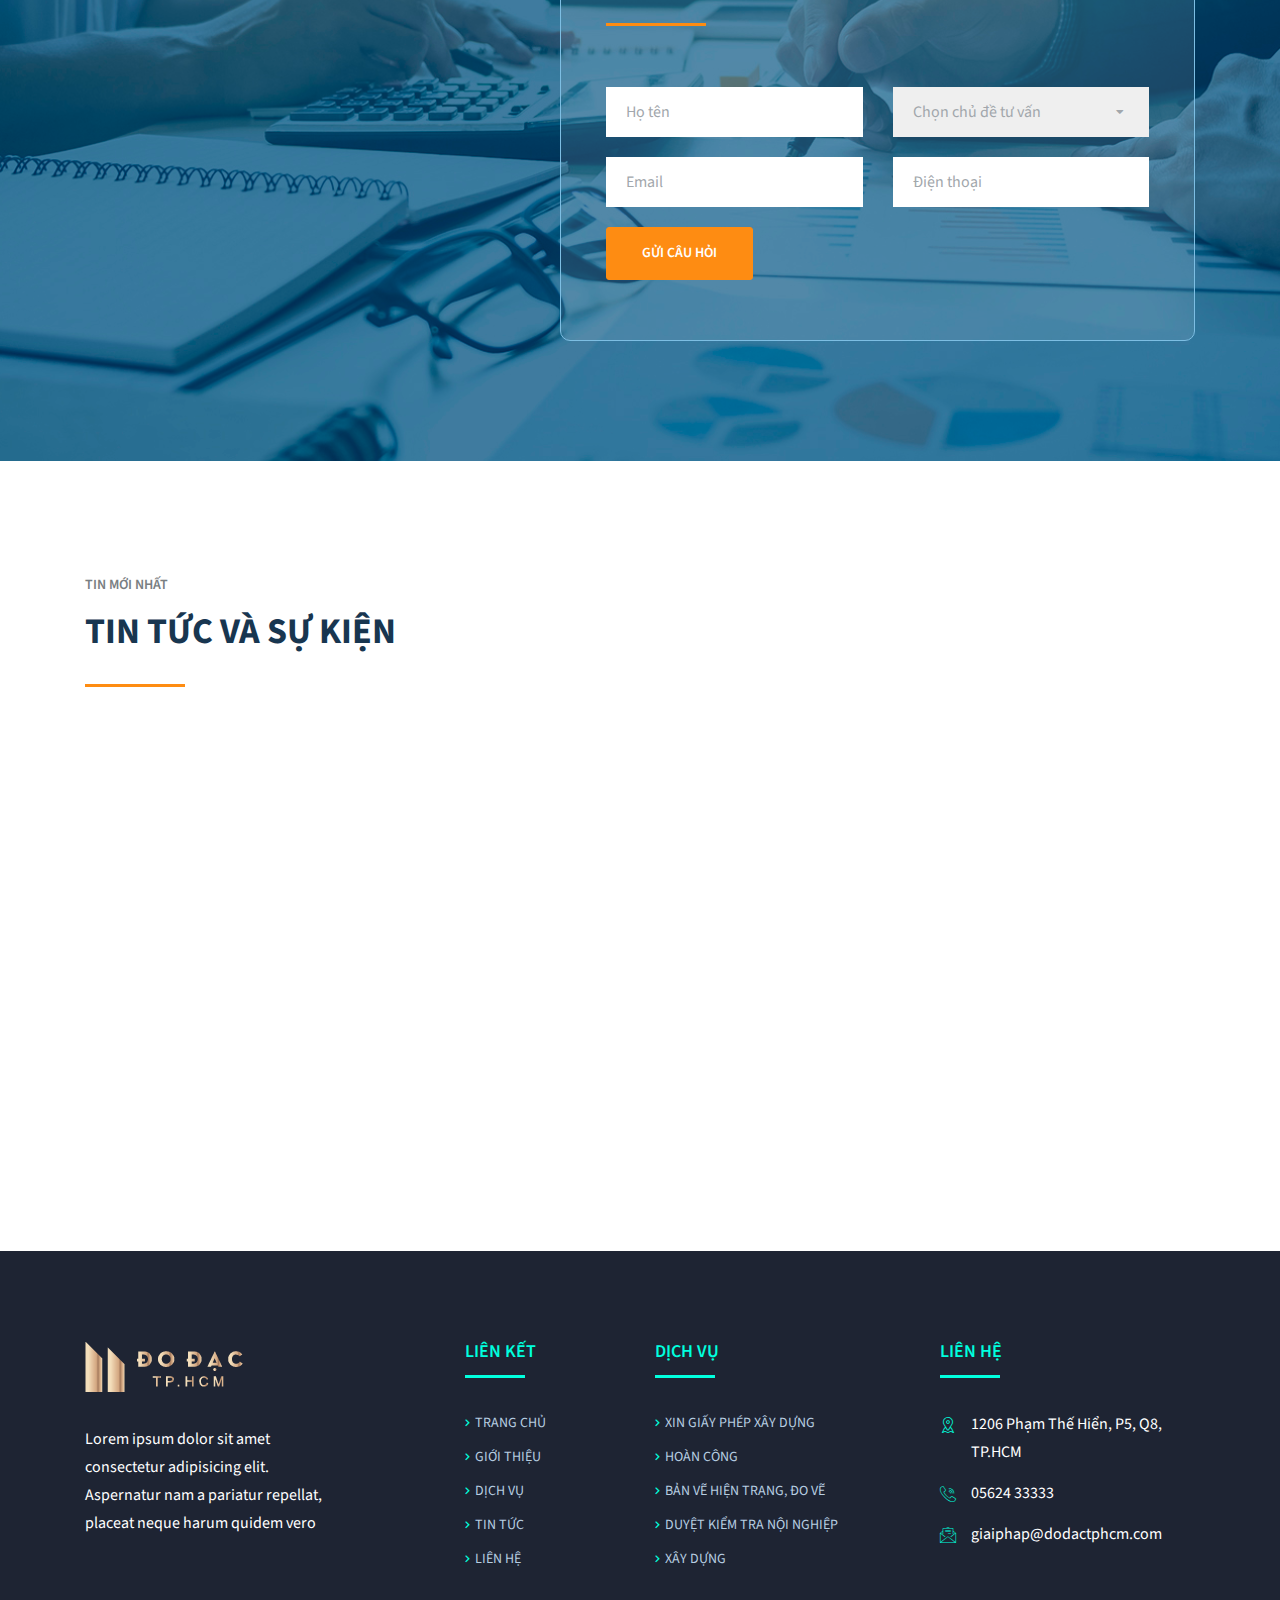
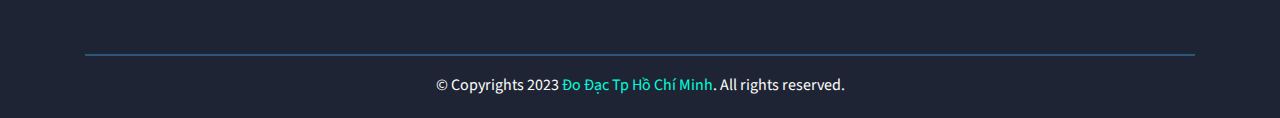
==== commit 9602724f: "A - 20230416" ====
--- a/index.html
+++ b/index.html
@@ -7,7 +7,7 @@
       <meta name="viewport" content="width=device-width, initial-scale=1.0">
       <title>ĐO ĐẠC TP HỒ CHÍ MINH</title>
       <!-- favicon -->
-      <link rel="shortcut icon" href="assets/img/favicon.png" type="image/x-icon">
+      <link rel="shortcut icon" href="assets/img/favicon.svg" type="image/x-icon">
       <!-- bootstrap css -->
       <link rel="stylesheet" href="assets/css/bootstrap.min.css">
       <!-- fontawesome css -->
@@ -191,7 +191,7 @@
                <div class="row align-items-center">
                   <div class="col-lg-9 col-xl-6 offset-xl-3">
                      <h2 class="mb-lg-0 text-center text-lg-right">XIN GIẤY PHÉP XÂY DỰNG </h2>
-                     <h1 class="mb-lg-0 text-center text-lg-right color-text">UY TÍN VÀ CHẤT LƯỢNG</h1> 
+                     <h1 class="mb-lg-0 text-center text-lg-right color-text">NHANH VÀ CHUẨN</h1> 
                      <h6 class="mb-lg-0 text-center text-lg-right py-2">Hãy liên hệ ngay với chúng tôi để được tư vấn</h6>
                   </div>
                   <div class="col-lg-3 text-center text-lg-right">
@@ -241,7 +241,7 @@
                      <div class="single-service wow fadeInUp" data-wow-duration="1.5s" data-wow-delay=".4s">
                         <div class="icon-wrapper"><i class="fas fa-ruler-combined"></i></div>
                         <div class="service-txt">
-                           <h4 class="service-title">bản vẽ hiện trạng, đo vẽ</h4>
+                           <h4 class="service-title">Bản vẽ hiện trạng, đo vẽ</h4>
                            <p class="service-para">Khảo sát, đo đạc bằng các loại máy chuyên dụng, định vị vị trí theo GPS.</p>
                         </div>
                         <div class="card-view-more">
@@ -426,13 +426,13 @@
                         <div class="card-header" id="headingOne">
                            <h2 class="mb-0">
                               <button class="btn btn-link collapsed btn-block text-left" type="button" data-toggle="collapse" data-target="#collapseOne" aria-expanded="false" aria-controls="collapseOne">
-                                 Hồ sơ và thủ tục xin giấy phép xây dựng, sửa nhà 2023                       
+                                 Giấy phép xây dựng là gì ?
                               </button>
                            </h2>
                         </div>
                         <div id="collapseOne" class="collapse" aria-labelledby="headingOne" data-parent="#accordionExample">
                            <div class="card-body">
-                              Lorem ipsum dolor sit amet consectetur adipisicing elit. Aspernatur nam a pariatur repellat, placeat neque harum quidem vero dolorem reiciendis vel voluptate excepturi! Autem, doloribus explicabo mollitia officiis nesciunt rem.
+                              Giấy phép xây dựng là văn bản pháp lý do cơ quan nhà nước có thẩm quyền cấp cho chủ đầu tư để xây dựng mới, sửa chữa, cải tạo, di dời công trình.
                            </div>
                         </div>
                      </div>
@@ -440,13 +440,28 @@
                         <div class="card-header" id="headingTwo">
                            <h2 class="mb-0">
                               <button class="btn btn-link collapsed btn-block text-left" type="button" data-toggle="collapse" data-target="#collapseTwo" aria-expanded="false" aria-controls="collapseTwo">
-                              Chi phí cho việc hoàn thành xin giấy phép xây dựng và bản vẽ là bao nhiêu?
+                              Điều kiện cấp giấy phép xây dựng là gì ?
                               </button>
                            </h2>
                         </div>
                         <div id="collapseTwo" class="collapse" aria-labelledby="headingTwo" data-parent="#accordionExample">
                            <div class="card-body">
-                              Lorem ipsum dolor sit amet consectetur adipisicing elit. Aspernatur nam a pariatur repellat, placeat neque harum quidem vero dolorem reiciendis vel voluptate excepturi! Autem, doloribus explicabo mollitia officiis nesciunt rem.
+                              Điều kiện cấp giấy phép xây dựng công trình trong đô thị thì việc cấp giấy phép xây dựng công trình trong đô thị phải
+                              đáp ứng các điều kiện như:
+                              <br>- Phù hợp với quy hoạch xây dựng chi tiết được duyệt.
+                              <br>- Bảo đảm các quy định về chỉ giới đường đỏ, chỉ giới xây dựng thiết kế đô thị, các yêu cầu về an toàn đối với công
+                              trình xung quanh, bảo đảm hành lang bảo vệ các công trình giao thông, thủy lợi, đê điều, năng lượng, khu di sản văn hoá,
+                              di tích lịch sử - văn hoá và khu vực bảo vệ các công trình khác theo quy định của pháp luật.
+                              <br>- Các công trình xây dựng, nhà ở riêng lẻ trong khu bảo tồn di sản văn hoá, di tích lịch sử - văn hoá phải bảo đảm mật
+                              độ xây dựng, đất trồng cây xanh, nơi để các loại xe, không làm ảnh hưởng đến cảnh quan, môi trường.
+                              <br>- Công trình sửa chữa, cải tạo không được làm ảnh hưởng đến các công trình lân cận về kết cấu, khoảng cách đến các công
+                              trình xung quanh, cấp nước, thoát nước, thông gió, ánh sáng, vệ sinh môi trường, phòng, chống cháy, nổ.
+                              <br>- Bảo đảm khoảng cách theo quy định đối với công trình vệ sinh, kho chứa hoá chất độc hại, các công trình khác có khả
+                              năng gây ô nhiễm môi trường, không làm ảnh hưởng đến người sử dụng ở các công trình liền kề xung quanh.
+                              <br>- Khi xây dựng, cải tạo các đường phố phải xây dựng hệ thống tuy nen ngầm để lắp đặt đồng bộ hệ thống các công trình hạ
+                              tầng kỹ thuật, cốt xây dựng mặt đường phải tuân theo cốt xây dựng của quy hoạch xây dựng và thiết kế đô thị.
+                              <br>- Đối với công trình nhà cao tầng cấp đặc biệt,cấp I phải có thiết kế tầng hầm, trừ các trường hợp khác có yêu cầu riêng về thiết kế tầng hầm.
+
                            </div>
                         </div>
                      </div>
@@ -460,7 +475,18 @@
                         </div>
                         <div id="collapseThree" class="collapse" aria-labelledby="headingThree" data-parent="#accordionExample">
                            <div class="card-body">
-                              Lorem ipsum dolor sit amet consectetur adipisicing elit. Aspernatur nam a pariatur repellat, placeat neque harum quidem vero dolorem reiciendis vel voluptate excepturi! Autem, doloribus explicabo mollitia officiis nesciunt rem.
+                              01./ Giấy phép xây dựng.
+                              <br>02./ Hợp đồng xây dựng của chủ nhà ký với các nhà thầu khảo sát, thiết kế, thi công, giám sát thi công xây dựng (Nếu có).
+                              Theo đó, các bên bao gồm chủ sở hữu, chủ đầu tư, các đơn vị thiết kế, đơn vị giám sát và đơn vị thi công công trình.
+                              Trong bản hợp đồng này cần phải thể hiện được sự thỏa thuận giữa các bên có liên quan với nhau về quyền và nghĩa vụ đối
+                              với công trình. Bản hợp đồng này cần được soạn thảo ra giấy và phải được sao lưu thành nhiều bản khác nhau.
+                              <br>03./ Báo cáo kết quả khảo sát xây dựng.
+                              <br>04./ Hồ sơ thiết kế bản vẽ thi công xây dựng.
+                              <br>05./ Báo cáo kết quả thẩm tra và văn bản kết quả thẩm định thiết kế bản vẽ thi công xây dựng.
+                              <br>06./ Bản vẽ hoàn công (Trong trường hợp việc thi công xây dựng có sai khác so với thiết kế bản vẽ thi công xây dựng).
+                              <br>07./ Báo cáo kết quả thí nghiệm, kiểm định (Nếu có).
+                              <br>08./ Văn bản thỏa thuận, chấp thuận, xác nhận của các tổchức, cơ quan Nhà nước có thẩm quyền (Nếu có) về an toàn phòng cháy, chữa cháy; an toàn vận hành thang máy.
+
                            </div>
                         </div>
                      </div>
@@ -468,13 +494,32 @@
                         <div class="card-header" id="headingFour">
                            <h2 class="mb-0">
                               <button class="btn btn-link collapsed btn-block text-left" type="button" data-toggle="collapse" data-target="#collapseFour" aria-expanded="false" aria-controls="collapseFour">
-                              Chi phí cho việc hoàn thành xin giấy phép xây dựng và bản vẽ là bao nhiêu?
+                              Quy trình nghiệm thu công trình như thế nào ?
                               </button>
                            </h2>
                         </div>
                         <div id="collapseFour" class="collapse" aria-labelledby="headingFour" data-parent="#accordionExample">
                            <div class="card-body">
-                              Lorem ipsum dolor sit amet consectetur adipisicing elit. Aspernatur nam a pariatur repellat, placeat neque harum quidem vero dolorem reiciendis vel voluptate excepturi! Autem, doloribus explicabo mollitia officiis nesciunt rem.
+                              Nghiệm thu là quy trình đưa công trình vào sử dụng, gồm các quy trình như sau:
+                              <br><b>(*) Trách nhiệm nghiệm thu công trình.</b>
+                              <br>- Chủ đầu tư tổ chức nghiệm thu hoàn thành hạng mục công trình, công trình xây dựng (Khoản 1 Điều 31 Nghị định
+                              46/2015/NĐ-CP).
+                              <br>- Chủ đầu tư và các nhà thầu có liên quan thỏa thuận về thời điểm nghiệm thu, trình tự và nội dung nghiệm thu; kết quả
+                              nghiệm thu được lập thành biên bản.
+                              
+                              <br><br><b>(*) Điều kiện nghiệm thu công trình.</b>
+                              Để được nghiệm thu hoàn thành hạng mục công trình, công trình xây dựng thì phải có đủ 03 điều kiện sau:
+                              
+                              <br><b>Điều kiện 1:</b> Các công việc xây dựng đã thực hiện được nghiệm thu, gồm:
+                              <br>- Nghiệm thu công việc xây dựng.
+                              <br>- Nghiệm thu giai đoạn thi công xây dựng hoặc bộ phận công trình xây dựng.
+                              Kết quả thí nghiệm, kiểm tra, chạy thử đảm bảo các yêu cầu kỹ thuật theo quy định của thiết kế xây dựng.
+                              
+                              <br><b>Điều kiện 2:</b> Không còn tồn tại lớn về chất lượng thi công xây dựng làm ảnh hưởng đến an toàn khai thác, sử dụng công
+                              trình.
+                              
+                              <br><b>Điều kiện 3:</b> Được cơ quan cảnh sát phòng cháy và chữa cháy ravăn bản nghiệm thu về phòng cháy và chữa cháy theo quy định.
+
                            </div>
                         </div>
                      </div>
@@ -491,6 +536,9 @@
                               Lorem ipsum dolor sit amet consectetur adipisicing elit. Aspernatur nam a pariatur repellat, placeat neque harum quidem vero dolorem reiciendis vel voluptate excepturi! Autem, doloribus explicabo mollitia officiis nesciunt rem.
                            </div>
                         </div>
+                     </div>
+                     <div class="card-view-more">
+                        <a href="faq.html" class="view-more"><span>Xem thêm</span></a>
                      </div>
                   </div>
                </div>
